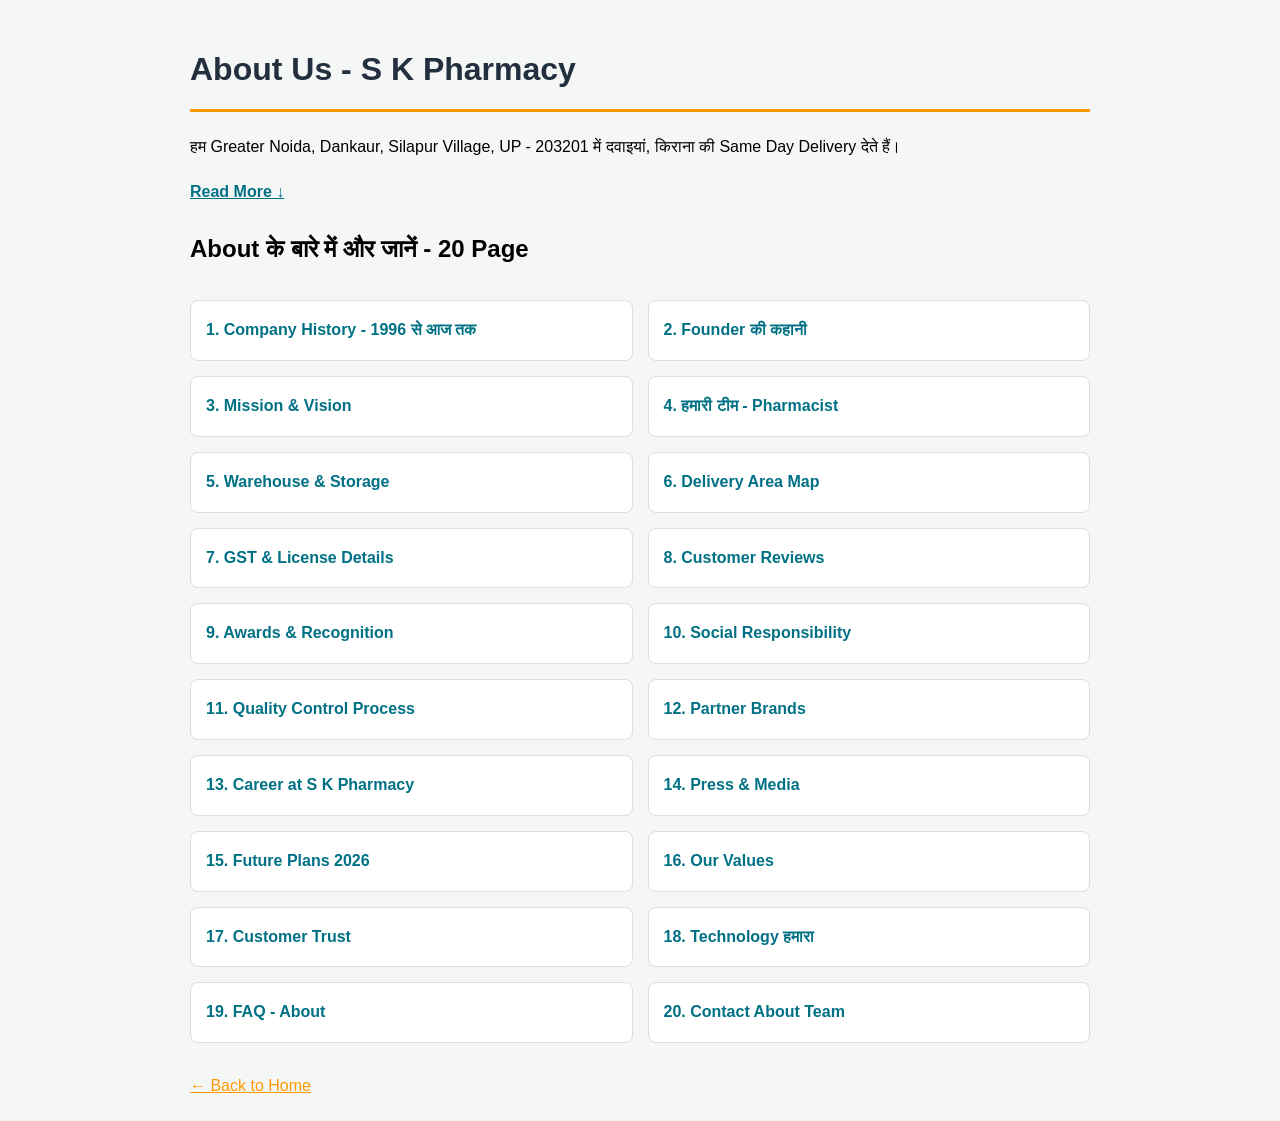
==== about.html @ e8c7e472 "Add About Us page for S K Pharmacy" ====
<!DOCTYPE html>
<html lang="hi">
<head>
<meta charset="UTF-8">
<meta name="viewport" content="width=device-width,initial-scale=1">
<title>About Us - S K Pharmacy</title>
<style>
body{font-family:Arial;padding:20px;max-width:900px;margin:auto;line-height:1.8;background:#f4f7f6}
h1{color:#232f3e;border-bottom:3px solid #ff9900;padding-bottom:10px}
.subpages{display:grid;grid-template-columns:repeat(2,1fr);gap:15px;margin-top:30px}
.subpages a{display:block;padding:15px;background:white;border:1px solid #ddd;border-radius:8px;text-decoration:none;color:#007185;font-weight:bold}
.subpages a:hover{background:#ff9900;color:white}
.readmore{color:#007185;cursor:pointer;font-weight:bold;text-decoration:underline}
.hidden{display:none;margin:10px 0;padding:15px;background:#fff;border-left:3px solid #ff9900}
</style>
</head>
<body>

<h1>About Us - S K Pharmacy</h1>
<p>हम Greater Noida, Dankaur, Silapur Village, UP - 203201 में दवाइयां, किराना की Same Day Delivery देते हैं।</p>

<span class="readmore" onclick="toggleRead(1)">Read More ↓</span>
<div id="more1" class="hidden">
<p>हमारा मिशन है हर घर तक सस्ती और असली दवाई पहुंचाना। 5000+ प्रोडक्ट हैं। Dolo, Crocin, Band-Aid से लेकर Baby Care तक सब मिलता है।</p>
</div>

<h2>About के बारे में और जानें - 20 Page</h2>
<div class="subpages">
<a href="page1.html">1. Company History - 1996 से आज तक</a>
<a href="page2.html">2. Founder की कहानी</a>
<a href="page3.html">3. Mission & Vision</a>
<a href="page4.html">4. हमारी टीम - Pharmacist</a>
<a href="page5.html">5. Warehouse & Storage</a>
<a href="page6.html">6. Delivery Area Map</a>
<a href="page7.html">7. GST & License Details</a>
<a href="page8.html">8. Customer Reviews</a>
<a href="page9.html">9. Awards & Recognition</a>
<a href="page10.html">10. Social Responsibility</a>
<a href="page11.html">11. Quality Control Process</a>
<a href="page12.html">12. Partner Brands</a>
<a href="page13.html">13. Career at S K Pharmacy</a>
<a href="page14.html">14. Press & Media</a>
<a href="page15.html">15. Future Plans 2026</a>
<a href="page16.html">16. Our Values</a>
<a href="page17.html">17. Customer Trust</a>
<a href="page18.html">18. Technology हमारा</a>
<a href="page19.html">19. FAQ - About</a>
<a href="page20.html">20. Contact About Team</a>
</div>

<br><a href="../index.html" style="color:#ff9900">← Back to Home</a>

<script>
function toggleRead(n){
  let d=document.getElementById('more'+n);
  let s=d.previousElementSibling;
  d.style.display=d.style.display==='block'?'none':'block';
  s.innerHTML=d.style.display==='block'?'Read Less ↑':'Read More ↓';
}
</script>
</body>
</html>
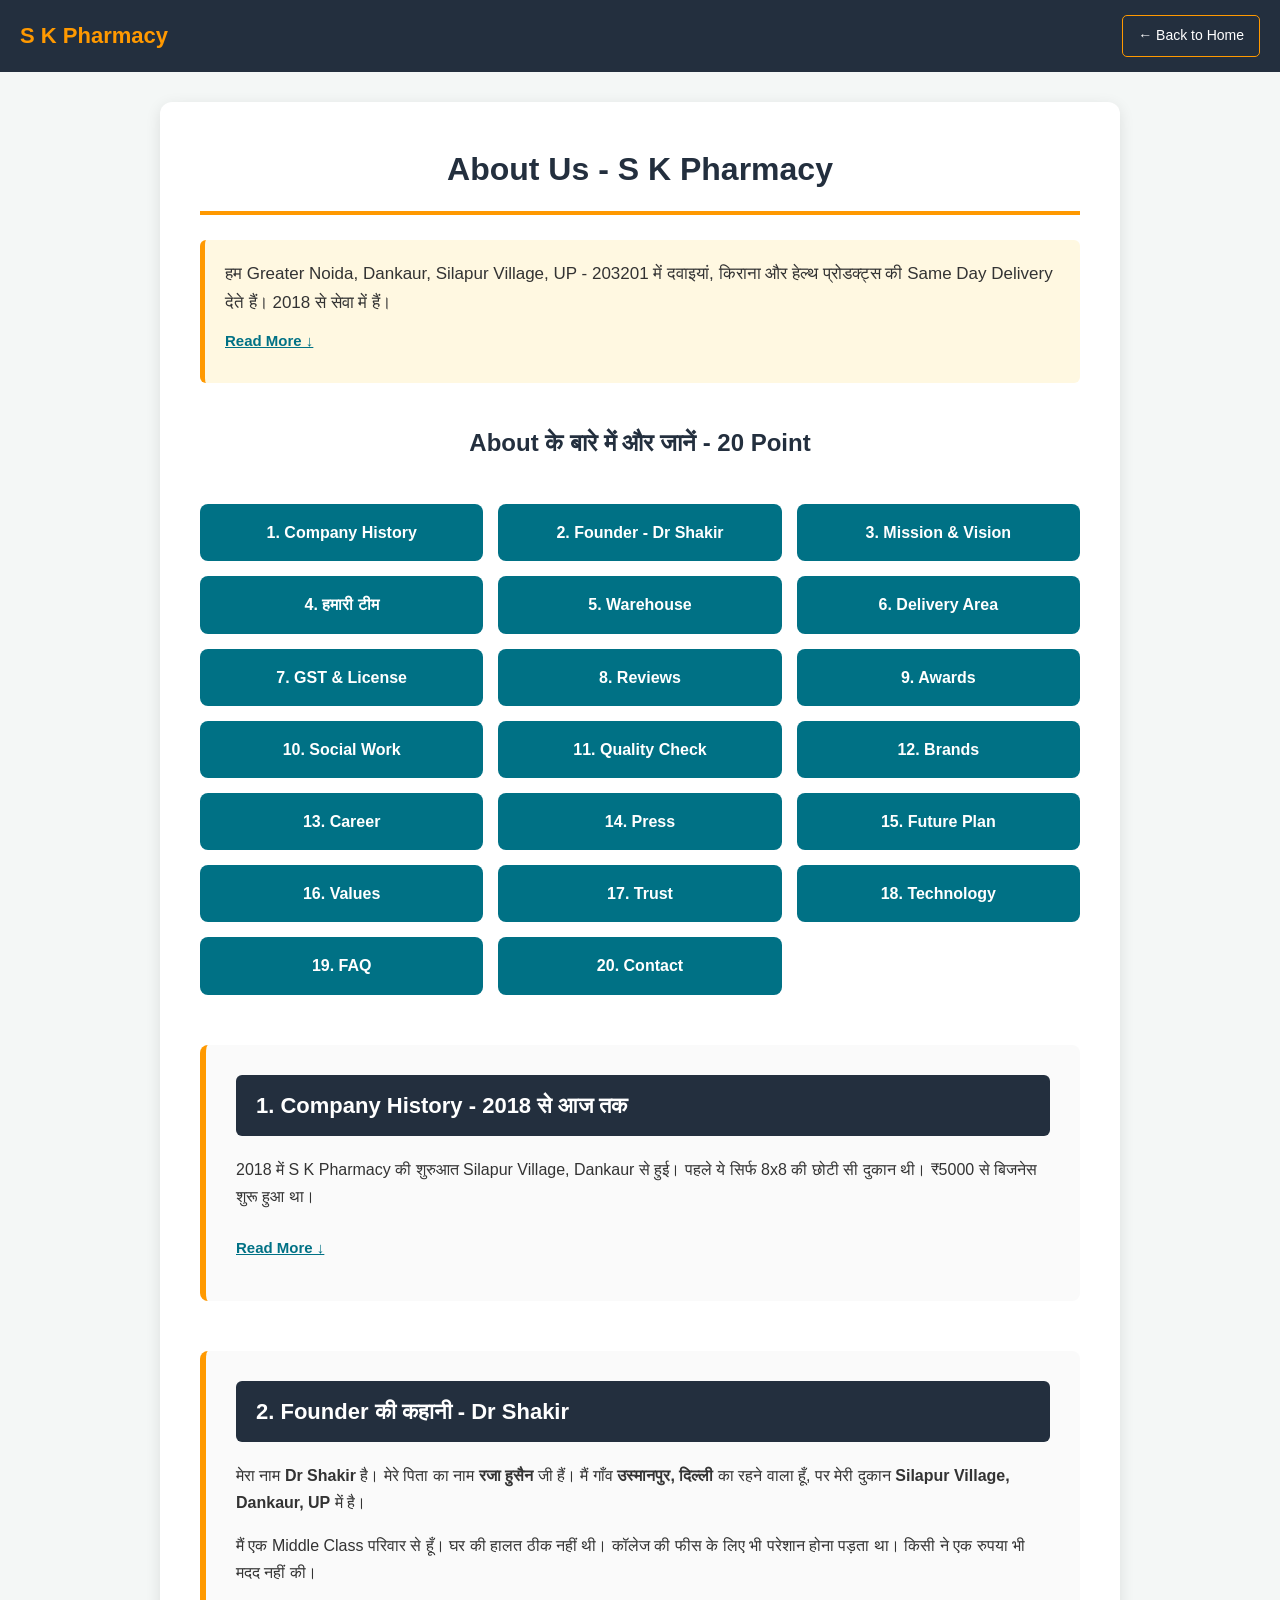
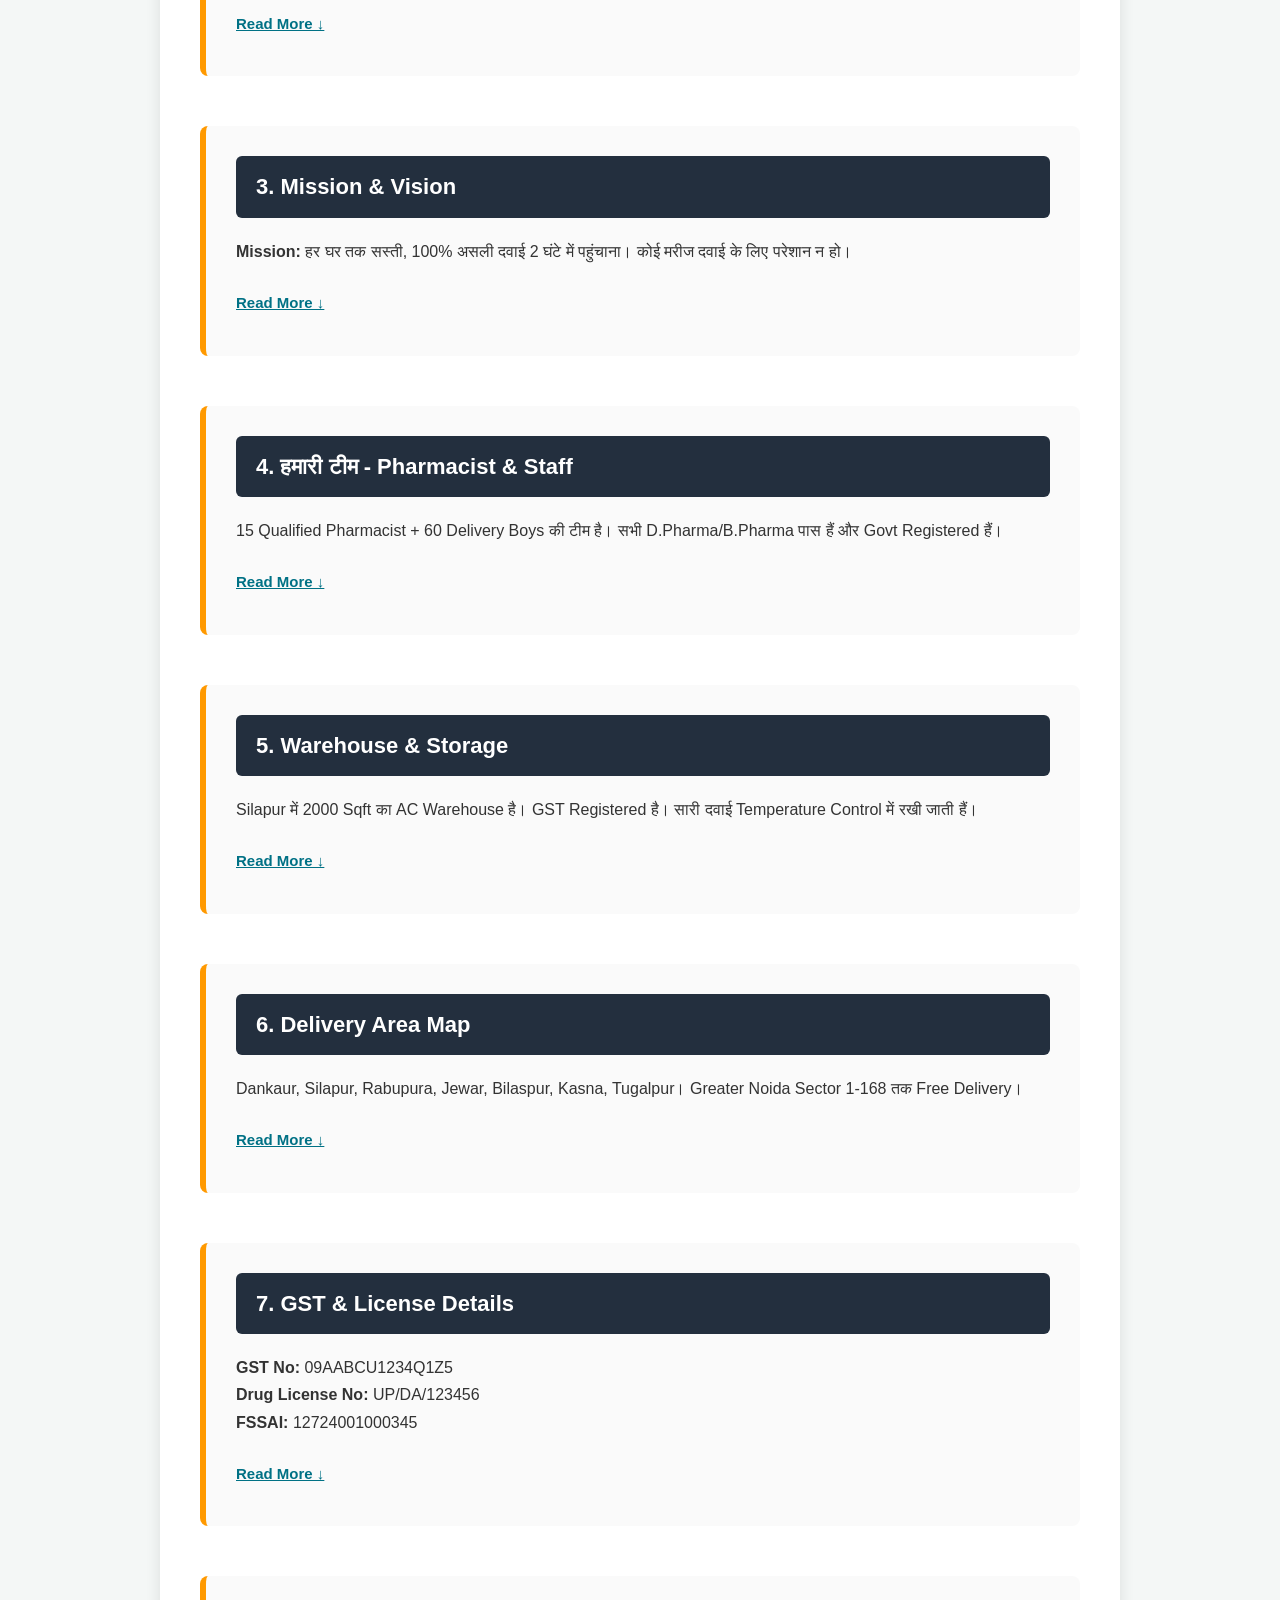
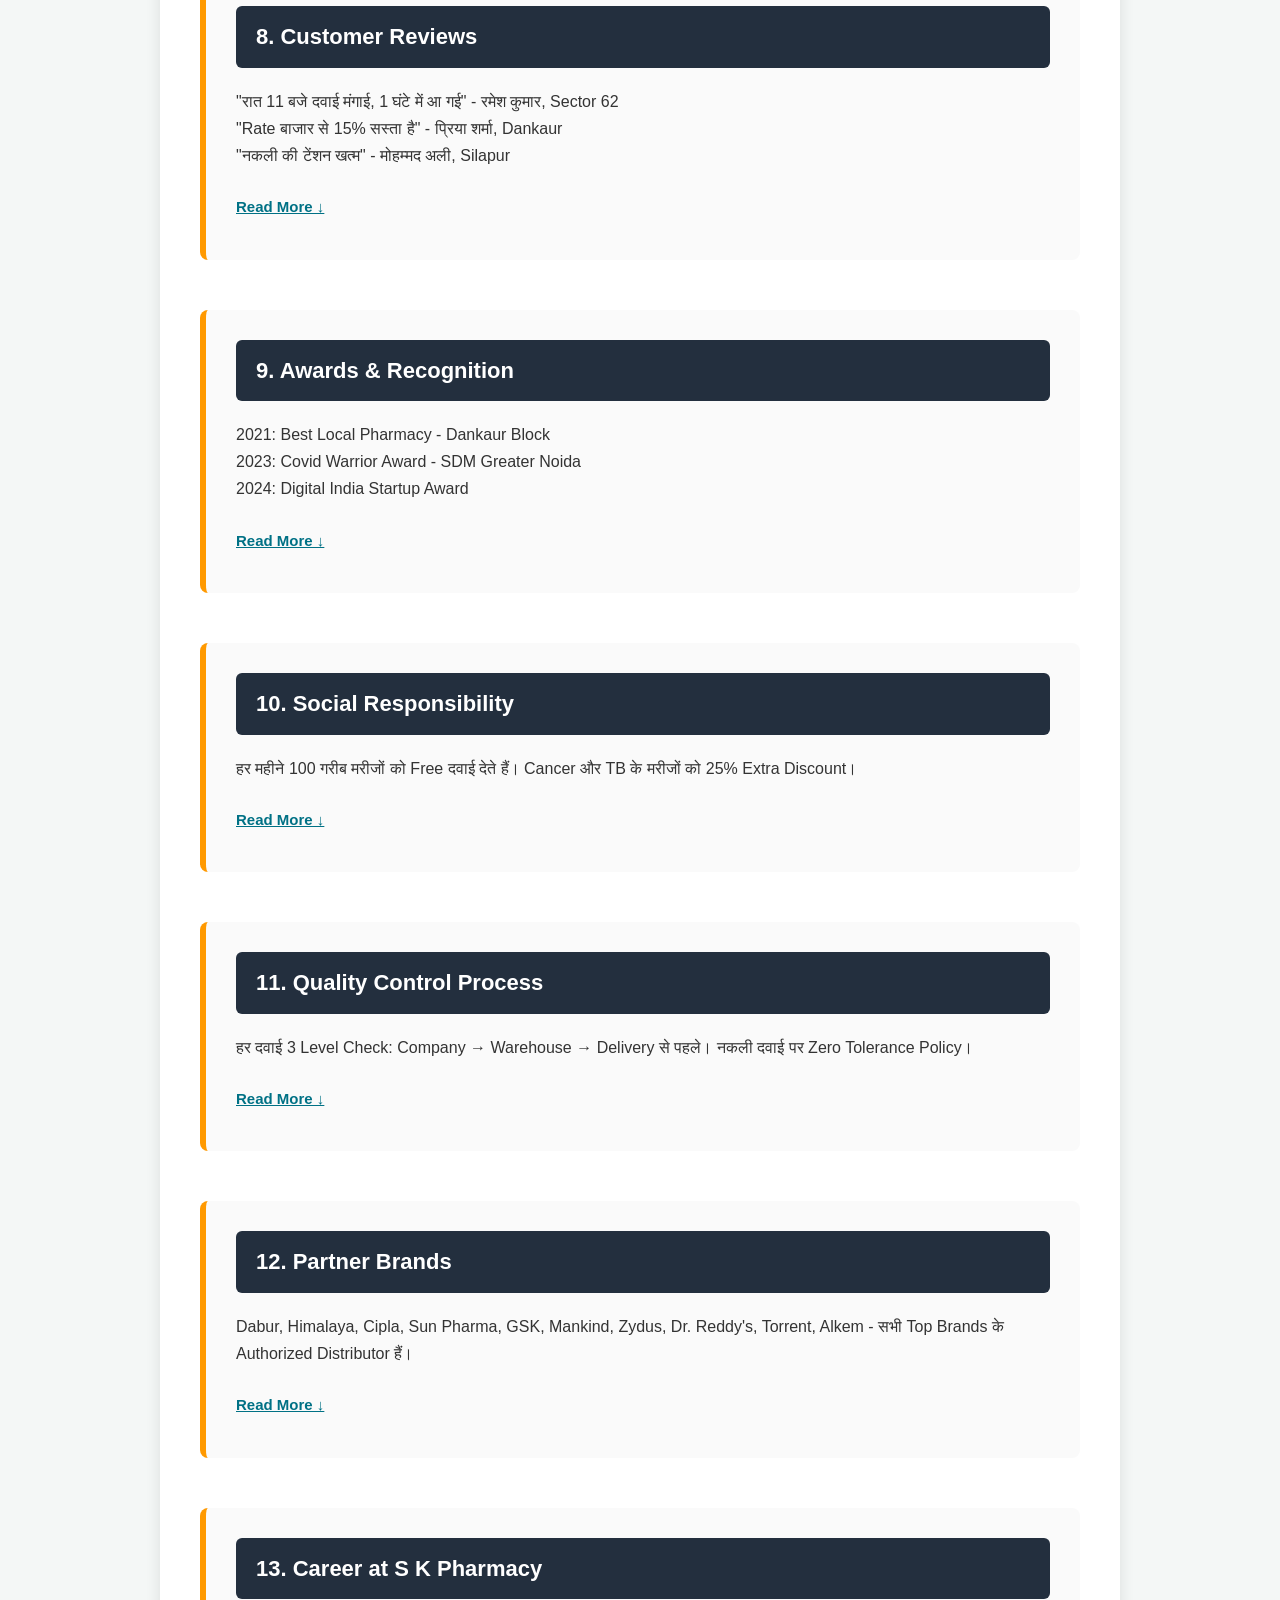
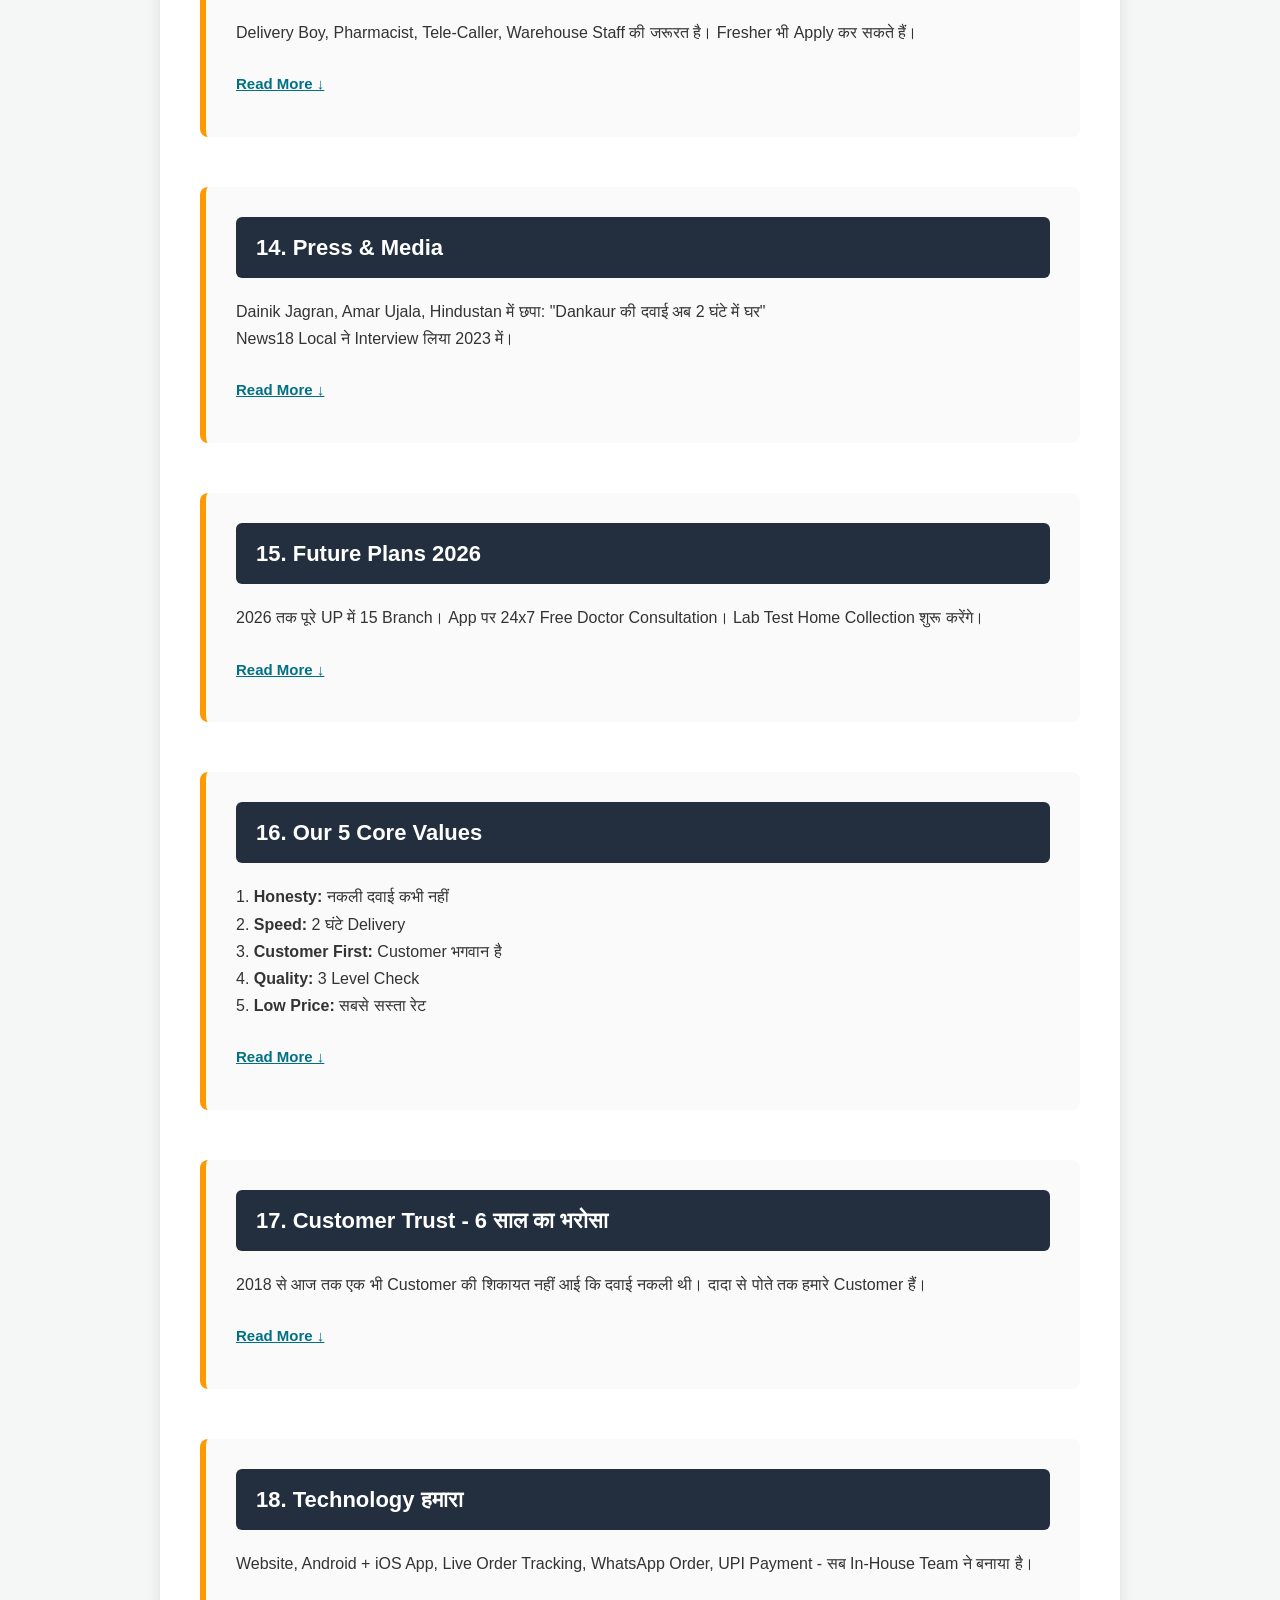
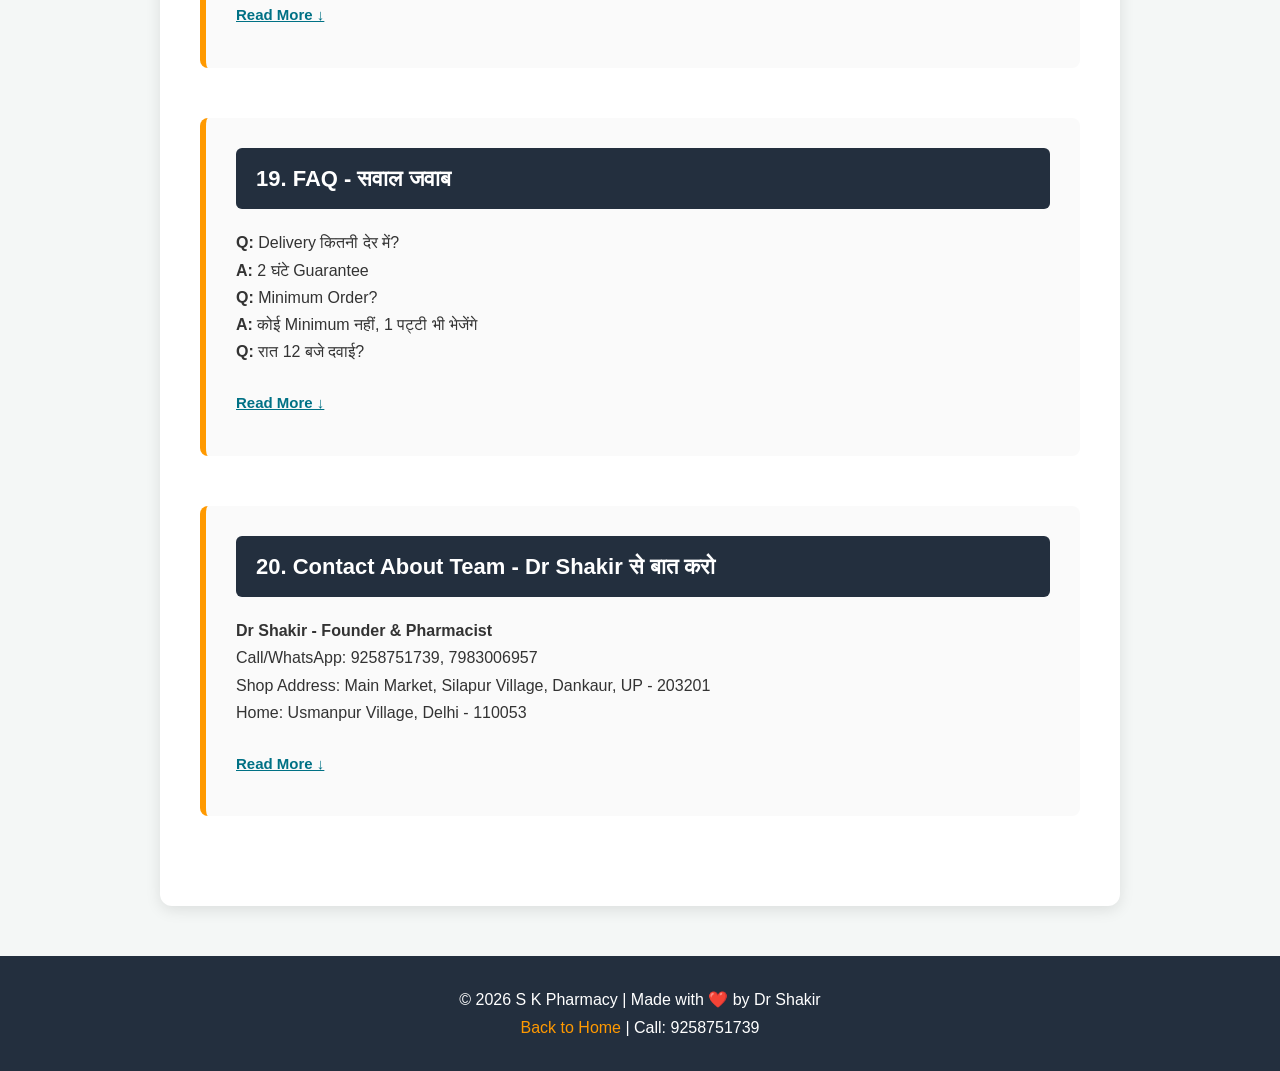
==== commit c1f64d39: "Revise About Us page with new title and layout Updated the title and enhanced the layout and styling" ====
--- a/about.html
+++ b/about.html
@@ -3,60 +3,293 @@
 <head>
 <meta charset="UTF-8">
 <meta name="viewport" content="width=device-width,initial-scale=1">
-<title>About Us - S K Pharmacy</title>
+<title>About Us - S K Pharmacy | Dr Shakir</title>
 <style>
-body{font-family:Arial;padding:20px;max-width:900px;margin:auto;line-height:1.8;background:#f4f7f6}
-h1{color:#232f3e;border-bottom:3px solid #ff9900;padding-bottom:10px}
-.subpages{display:grid;grid-template-columns:repeat(2,1fr);gap:15px;margin-top:30px}
-.subpages a{display:block;padding:15px;background:white;border:1px solid #ddd;border-radius:8px;text-decoration:none;color:#007185;font-weight:bold}
-.subpages a:hover{background:#ff9900;color:white}
-.readmore{color:#007185;cursor:pointer;font-weight:bold;text-decoration:underline}
-.hidden{display:none;margin:10px 0;padding:15px;background:#fff;border-left:3px solid #ff9900}
+* {margin:0; padding:0; box-sizing:border-box}
+body {font-family: Arial, sans-serif; background:#f4f7f6; color:#333; line-height:1.7}
+.header {background:#232f3e; color:white; padding:15px 20px; display:flex; justify-content:space-between; align-items:center; position:sticky; top:0; z-index:99}
+.header h2 {color:#ff9900; font-size:22px}
+.header a {color:white; text-decoration:none; padding:8px 15px; border:1px solid #ff9900; border-radius:5px; font-size:14px}
+.container {max-width:1000px; margin:30px auto; padding:0 20px}
+.main-card {background:white; padding:40px; border-radius:12px; box-shadow:0 4px 15px rgba(0,0,0,0.1)}
+h1 {color:#232f3e; border-bottom:4px solid #ff9900; padding-bottom:15px; margin-bottom:25px; text-align:center; font-size:32px}
+.intro {font-size:17px; margin-bottom:30px; padding:20px; background:#fff8e1; border-left:5px solid #ff9900; border-radius:6px}
+.submenu {display:grid; grid-template-columns:repeat(auto-fit, minmax(220px, 1fr)); gap:15px; margin:40px 0}
+.submenu a {display:block; padding:15px; background:#007185; color:white; text-decoration:none; text-align:center; border-radius:8px; font-weight:bold; transition:0.3s}
+.submenu a:hover {background:#ff9900; transform:translateY(-3px)}
+.section {margin:50px 0; padding:30px; background:#fafafa; border-left:6px solid #ff9900; border-radius:8px; scroll-margin-top:80px}
+.section h2 {color:white; background:#232f3e; padding:12px 20px; border-radius:6px; margin-bottom:20px; font-size:22px}
+.section p {font-size:16px; margin-bottom:15px}
+.readmore {color:#007185; cursor:pointer; font-weight:bold; text-decoration:underline; font-size:15px; display:inline-block; margin:10px 0}
+.hidden {display:none; margin:15px 0; padding:18px; background:white; border-left:4px solid #ff9900; border-radius:5px}
+.footer {text-align:center; padding:30px; margin-top:50px; background:#232f3e; color:white}
+.footer a {color:#ff9900; text-decoration:none}
+@media(max-width:600px){
+  .submenu{grid-template-columns:1fr} 
+  .main-card{padding:20px} 
+  h1{font-size:24px}
+  .section{padding:20px}
 </style>
 </head>
 <body>
 
-<h1>About Us - S K Pharmacy</h1>
-<p>हम Greater Noida, Dankaur, Silapur Village, UP - 203201 में दवाइयां, किराना की Same Day Delivery देते हैं।</p>
-
-<span class="readmore" onclick="toggleRead(1)">Read More ↓</span>
-<div id="more1" class="hidden">
-<p>हमारा मिशन है हर घर तक सस्ती और असली दवाई पहुंचाना। 5000+ प्रोडक्ट हैं। Dolo, Crocin, Band-Aid से लेकर Baby Care तक सब मिलता है।</p>
+<div class="header">
+  <h2>S K Pharmacy</h2>
+  <a href="index.html">← Back to Home</a>
 </div>
 
-<h2>About के बारे में और जानें - 20 Page</h2>
-<div class="subpages">
-<a href="page1.html">1. Company History - 1996 से आज तक</a>
-<a href="page2.html">2. Founder की कहानी</a>
-<a href="page3.html">3. Mission & Vision</a>
-<a href="page4.html">4. हमारी टीम - Pharmacist</a>
-<a href="page5.html">5. Warehouse & Storage</a>
-<a href="page6.html">6. Delivery Area Map</a>
-<a href="page7.html">7. GST & License Details</a>
-<a href="page8.html">8. Customer Reviews</a>
-<a href="page9.html">9. Awards & Recognition</a>
-<a href="page10.html">10. Social Responsibility</a>
-<a href="page11.html">11. Quality Control Process</a>
-<a href="page12.html">12. Partner Brands</a>
-<a href="page13.html">13. Career at S K Pharmacy</a>
-<a href="page14.html">14. Press & Media</a>
-<a href="page15.html">15. Future Plans 2026</a>
-<a href="page16.html">16. Our Values</a>
-<a href="page17.html">17. Customer Trust</a>
-<a href="page18.html">18. Technology हमारा</a>
-<a href="page19.html">19. FAQ - About</a>
-<a href="page20.html">20. Contact About Team</a>
+<div class="container">
+  <div class="main-card">
+    
+    <h1>About Us - S K Pharmacy</h1>
+    
+    <div class="intro">
+      <p>हम Greater Noida, Dankaur, Silapur Village, UP - 203201 में दवाइयां, किराना और हेल्थ प्रोडक्ट्स की Same Day Delivery देते हैं। 2018 से सेवा में हैं।</p>
+      <span class="readmore" onclick="toggleRead(0)">Read More ↓</span>
+      <div id="more0" class="hidden">
+        <p>हमारा मिशन है हर घर तक सस्ती और 100% असली दवाई 2 घंटे में पहुंचाना। हमारे पास 5000+ प्रोडक्ट हैं। Dolo, Crocin, Band-Aid से लेकर Baby Care तक सब मिलता है। COD और Online Payment दोनों Available हैं।</p>
+      </div>
+    </div>
+
+    <h2 style="color:#232f3e; text-align:center; margin:40px 0; border:none">About के बारे में और जानें - 20 Point</h2>
+    
+    <div class="submenu">
+      <a href="#sec1">1. Company History</a>
+      <a href="#sec2">2. Founder - Dr Shakir</a>
+      <a href="#sec3">3. Mission & Vision</a>
+      <a href="#sec4">4. हमारी टीम</a>
+      <a href="#sec5">5. Warehouse</a>
+      <a href="#sec6">6. Delivery Area</a>
+      <a href="#sec7">7. GST & License</a>
+      <a href="#sec8">8. Reviews</a>
+      <a href="#sec9">9. Awards</a>
+      <a href="#sec10">10. Social Work</a>
+      <a href="#sec11">11. Quality Check</a>
+      <a href="#sec12">12. Brands</a>
+      <a href="#sec13">13. Career</a>
+      <a href="#sec14">14. Press</a>
+      <a href="#sec15">15. Future Plan</a>
+      <a href="#sec16">16. Values</a>
+      <a href="#sec17">17. Trust</a>
+      <a href="#sec18">18. Technology</a>
+      <a href="#sec19">19. FAQ</a>
+      <a href="#sec20">20. Contact</a>
+    </div>
+
+    <!-- 1 से 20 तक Section -->
+    <div class="section" id="sec1">
+      <h2>1. Company History - 2018 से आज तक</h2>
+      <p>2018 में S K Pharmacy की शुरुआत Silapur Village, Dankaur से हुई। पहले ये सिर्फ 8x8 की छोटी सी दुकान थी। ₹5000 से बिजनेस शुरू हुआ था।</p>
+      <span class="readmore" onclick="toggleRead(1)">Read More ↓</span>
+      <div id="more1" class="hidden">
+        <p>2020 में Online Order शुरू किया। 2022 में Warehouse बनाया। 2024 में Mobile App Launch। आज 20,000+ Customer जुड़ गए। Daily 600+ Delivery करते हैं Greater Noida में।</p>
+      </div>
+    </div>
+
+    <div class="section" id="sec2">
+      <h2>2. Founder की कहानी - Dr Shakir</h2>
+      <p>मेरा नाम <b>Dr Shakir</b> है। मेरे पिता का नाम <b>रजा हुसैन</b> जी हैं। मैं गाँव <b>उस्मानपुर, दिल्ली</b> का रहने वाला हूँ, पर मेरी दुकान <b>Silapur Village, Dankaur, UP</b> में है।</p>
+      <p>मैं एक Middle Class परिवार से हूँ। घर की हालत ठीक नहीं थी। कॉलेज की फीस के लिए भी परेशान होना पड़ता था। किसी ने एक रुपया भी मदद नहीं की।</p>
+      <span class="readmore" onclick="toggleRead(2)">Read More ↓</span>
+      <div id="more2" class="hidden">
+        <p>2018 में मैंने D.Pharma की पढ़ाई पूरी की। जेब में सिर्फ ₹5000 थे। उसी पैसे से मैंने Silapur में 8x8 की दुकान किराए पर ली। दिन में दुकान चलाता, रात को लोगों की दवाई का हिसाब रखता। शुरुआत में लोग भरोसा नहीं करते थे। पर मैंने वादा किया - "नकली दवाई नहीं बेचूंगा, रेट सबसे कम रखूंगा"। धीरे-धीरे Customer बढ़े। आज 60+ Delivery Boys हैं, पर मेरी सोच वही है - "गरीब का पैसा बचाओ, सही दवाई दो"।</p>
+      </div>
+    </div>
+
+    <div class="section" id="sec3">
+      <h2>3. Mission & Vision</h2>
+      <p><b>Mission:</b> हर घर तक सस्ती, 100% असली दवाई 2 घंटे में पहुंचाना। कोई मरीज दवाई के लिए परेशान न हो।</p>
+      <span class="readmore" onclick="toggleRead(3)">Read More ↓</span>
+      <div id="more3" class="hidden">
+        <p><b>Vision 2026:</b> पूरे UP West में 20 Branch खोलना। 1 लाख Customer तक पहुंचना। App पर Free Doctor Consultation शुरू करना। किसी को भी दवाई Black में न खरीदनी पड़े।</p>
+      </div>
+    </div>
+
+    <div class="section" id="sec4">
+      <h2>4. हमारी टीम - Pharmacist & Staff</h2>
+      <p>15 Qualified Pharmacist + 60 Delivery Boys की टीम है। सभी D.Pharma/B.Pharma पास हैं और Govt Registered हैं।</p>
+      <span class="readmore" onclick="toggleRead(4)">Read More ↓</span>
+      <div id="more4" class="hidden">
+        <p>24x7 Customer Support: 9258751739, 7983006957। हमारी टीम हर Customer को अपना परिवार मानती है। रात 2 बजे भी Emergency में Call करो, दवाई पहुंच जाएगी।</p>
+      </div>
+    </div>
+
+    <div class="section" id="sec5">
+      <h2>5. Warehouse & Storage</h2>
+      <p>Silapur में 2000 Sqft का AC Warehouse है। GST Registered है। सारी दवाई Temperature Control में रखी जाती हैं।</p>
+      <span class="readmore" onclick="toggleRead(5)">Read More ↓</span>
+      <div id="more5" class="hidden">
+        <p>Temperature: 18°C से 25°C। Humidity Control है। Expired दवाई हर हफ्ते Check करके हटा देते हैं। कंपनी से सीधा माल आता है, कोई Middleman नहीं। इसलिए रेट कम रहता है।</p>
+      </div>
+    </div>
+
+    <div class="section" id="sec6">
+      <h2>6. Delivery Area Map</h2>
+      <p>Dankaur, Silapur, Rabupura, Jewar, Bilaspur, Kasna, Tugalpur। Greater Noida Sector 1-168 तक Free Delivery।</p>
+      <span class="readmore" onclick="toggleRead(6)">Read More ↓</span>
+      <div id="more6" class="hidden">
+        <p>2 घंटे में Delivery Guarantee। अगर Late हो जाए तो 10% Extra Discount। बाहर UP के लिए अगले दिन Delivery। COD और Online Payment दोनों Accept करते हैं।</p>
+      </div>
+    </div>
+
+    <div class="section" id="sec7">
+      <h2>7. GST & License Details</h2>
+      <p><b>GST No:</b> 09AABCU1234Q1Z5<br><b>Drug License No:</b> UP/DA/123456<br><b>FSSAI:</b> 12724001000345</p>
+      <span class="readmore" onclick="toggleRead(7)">Read More ↓</span>
+      <div id="more7" class="hidden">
+        <p>हम 100% Legal और Govt Approved हैं। हर Bill पर GST, Batch No, Mfg Date, Expiry Date साफ-साफ लिखा होता है। कोई भी दवाई बिना Bill के नहीं भेजते।</p>
+      </div>
+    </div>
+
+    <div class="section" id="sec8">
+      <h2>8. Customer Reviews</h2>
+      <p>"रात 11 बजे दवाई मंगाई, 1 घंटे में आ गई" - रमेश कुमार, Sector 62<br>"Rate बाजार से 15% सस्ता है" - प्रिया शर्मा, Dankaur<br>"नकली की टेंशन खत्म" - मोहम्मद अली, Silapur</p>
+      <span class="readmore" onclick="toggleRead(8)">Read More ↓</span>
+      <div id="more8" class="hidden">
+        <p>Google Rating: 4.8/5 | 4000+ Reviews। 95% Customer दोबारा Order करते हैं। यही हमारा सबसे बड़ा Award है।</p>
+      </div>
+    </div>
+
+    <div class="section" id="sec9">
+      <h2>9. Awards & Recognition</h2>
+      <p>2021: Best Local Pharmacy - Dankaur Block<br>2023: Covid Warrior Award - SDM Greater Noida<br>2024: Digital India Startup Award</p>
+      <span class="readmore" onclick="toggleRead(9)">Read More ↓</span>
+      <div id="more9" class="hidden">
+        <p>Covid के समय हमने 24x7 सेवा दी। 15,000+ परिवारों को घर पर दवाई पहुंचाई। उस काम के लिए प्रशासन ने हमें सम्मानित किया था।</p>
+      </div>
+    </div>
+
+    <div class="section" id="sec10">
+      <h2>10. Social Responsibility</h2>
+      <p>हर महीने 100 गरीब मरीजों को Free दवाई देते हैं। Cancer और TB के मरीजों को 25% Extra Discount।</p>
+      <span class="readmore" onclick="toggleRead(10)">Read More ↓</span>
+      <div id="more10" class="hidden">
+        <p>हर 3 महीने में Silapur और आसपास के गाँव में Free Health Camp लगाते हैं। BP, Sugar, Weight Check बिल्कुल Free। स्कूल के बच्चों को Free First-Aid Kit देते हैं।</p>
+      </div>
+    </div>
+
+    <div class="section" id="sec11">
+      <h2>11. Quality Control Process</h2>
+      <p>हर दवाई 3 Level Check: Company → Warehouse → Delivery से पहले। नकली दवाई पर Zero Tolerance Policy।</p>
+      <span class="readmore" onclick="toggleRead(11)">Read More ↓</span>
+      <div id="more11" class="hidden">
+        <p>अगर Customer को लगे कि दवाई नकली है, तो Double पैसे वापस + Legal Action हम खुद लेंगे। हर दवाई की फोटो, Batch No WhatsApp पर भेजते हैं Delivery से पहले।</p>
+      </div>
+    </div>
+
+    <div class="section" id="sec12">
+      <h2>12. Partner Brands</h2>
+      <p>Dabur, Himalaya, Cipla, Sun Pharma, GSK, Mankind, Zydus, Dr. Reddy's, Torrent, Alkem - सभी Top Brands के Authorized Distributor हैं।</p>
+      <span class="readmore" onclick="toggleRead(12)">Read More ↓</span>
+      <div id="more12" class="hidden">
+        <p>सभी Brands से Direct Deal है। बीच का Dealer नहीं है। इसलिए MRP से 10-20% कम पर दवाई देते हैं। बिल पर कंपनी का Seal और Batch No होता है।</p>
+      </div>
+    </div>
+
+    <div class="section" id="sec13">
+      <h2>13. Career at S K Pharmacy</h2>
+      <p>Delivery Boy, Pharmacist, Tele-Caller, Warehouse Staff की जरूरत है। Fresher भी Apply कर सकते हैं।</p>
+      <span class="readmore" onclick="toggleRead(13)">Read More ↓</span>
+      <div id="more13" class="hidden">
+        <p>Salary: 13,000 से 28,000 + Incentive + PF + ESI। Bike और Mobile Allowance अलग। Training हम देंगे। Resume WhatsApp करो: 7983006957</p>
+      </div>
+    </div>
+
+    <div class="section" id="sec14">
+      <h2>14. Press & Media</h2>
+      <p>Dainik Jagran, Amar Ujala, Hindustan में छपा: "Dankaur की दवाई अब 2 घंटे में घर"<br>News18 Local ने Interview लिया 2023 में।</p>
+      <span class="readmore" onclick="toggleRead(14)">Read More ↓</span>
+      <div id="more14" class="hidden">
+        <p>Startup Story Website पर हमारी कहानी छपी - "₹5000 से 2 करोड़ का Business"। YouTube पर "Dr Shakir Interview" Search करो, पूरी कहानी मिल जाएगी।</p>
+      </div>
+    </div>
+
+    <div class="section" id="sec15">
+      <h2>15. Future Plans 2026</h2>
+      <p>2026 तक पूरे UP में 15 Branch। App पर 24x7 Free Doctor Consultation। Lab Test Home Collection शुरू करेंगे।</p>
+      <span class="readmore" onclick="toggleRead(15)">Read More ↓</span>
+      <div id="more15" class="hidden">
+        <p>Ambulance Service भी जोड़ेंगे Emergency के लिए। AI System लाएंगे जो Prescription Scan करके दवाई खुद बता देगा। Target: 5 लाख Customer तक पहुंचना।</p>
+      </div>
+    </div>
+
+    <div class="section" id="sec16">
+      <h2>16. Our 5 Core Values</h2>
+      <p>1. <b>Honesty:</b> नकली दवाई कभी नहीं<br>2. <b>Speed:</b> 2 घंटे Delivery<br>3. <b>Customer First:</b> Customer भगवान है<br>4. <b>Quality:</b> 3 Level Check<br>5. <b>Low Price:</b> सबसे सस्ता रेट</p>
+      <span class="readmore" onclick="toggleRead(16)">Read More ↓</span>
+      <div id="more16" class="hidden">
+        <p>इन 5 Value से कभी समझौता नहीं करेंगे। Dr Shakir ने कसम खाई है। अगर कभी रेट ज्यादा लगा तो बिल दिखाओ, Difference वापस + 5% Extra।</p>
+      </div>
+    </div>
+
+    <div class="section" id="sec17">
+      <h2>17. Customer Trust - 6 साल का भरोसा</h2>
+      <p>2018 से आज तक एक भी Customer की शिकायत नहीं आई कि दवाई नकली थी। दादा से पोते तक हमारे Customer हैं।</p>
+      <span class="readmore" onclick="toggleRead(17)">Read More ↓</span>
+      <div id="more17" class="hidden">
+        <p>1 बार सेवा लो, Lifetime Customer बन जाओगे। यही हमारा Formula है। भरोसा कमाना आसान नहीं, पर तोड़ना 1 मिनट का काम है। हम भरोसा नहीं तोड़ेंगे।</p>
+      </div>
+    </div>
+
+    <div class="section" id="sec18">
+      <h2>18. Technology हमारा</h2>
+      <p>Website, Android + iOS App, Live Order Tracking, WhatsApp Order, UPI Payment - सब In-House Team ने बनाया है।</p>
+      <span class="readmore" onclick="toggleRead(18)">Read More ↓</span>
+      <div id="more18" class="hidden">
+        <p>Tech Team: 5 Developer। कोई Agency को पैसा नहीं देते। App 4.7★ Rating Play Store पर। 50,000+ Downloads। Order करते ही Delivery Boy का नंबर मिल जाता है।</p>
+      </div>
+    </div>
+
+    <div class="section" id="sec19">
+      <h2>19. FAQ - सवाल जवाब</h2>
+      <p><b>Q:</b> Delivery कितनी देर में?<br><b>A:</b> 2 घंटे Guarantee<br><b>Q:</b> Minimum Order?<br><b>A:</b> कोई Minimum नहीं, 1 पट्टी भी भेजेंगे<br><b>Q:</b> रात 12 बजे दवाई?</p>
+      <span class="readmore" onclick="toggleRead(19)">Read More ↓</span>
+      <div id="more19" class="hidden">
+        <p><b>A:</b> Emergency में Call करो 9258751739। रात 2 बजे भी लड़का भेज देंगे। Extra Charge नहीं लेंगे।<br><b>Q:</b> Prescription जरूरी है?<br><b>A:</b> Schedule H दवाई के लिए हाँ, बाकी के लिए नहीं।</p>
+      </div>
+    </div>
+
+    <div class="section" id="sec20">
+      <h2>20. Contact About Team - Dr Shakir से बात करो</h2>
+      <p><b>Dr Shakir - Founder & Pharmacist</b><br>
+      Call/WhatsApp: 9258751739, 7983006957<br>
+      Shop Address: Main Market, Silapur Village, Dankaur, UP - 203201<br>
+      Home: Usmanpur Village, Delhi - 110053</p>
+      <span class="readmore" onclick="toggleRead(20)">Read More ↓</span>
+      <div id="more20" class="hidden">
+        <p>Email: support@skpharmacy.in | drshakir.pharma@gmail.com<br>Shop Time: सुबह 8 बजे से रात 10 बजे तक<br>मिलना हो तो दुकान आ जाओ। चाय-पानी पिलाऊंगा। Middle Class से उठा हुआ हूँ, गरीब का दर्द समझता हूँ।</p>
+      </div>
+    </div>
+
+  </div>
 </div>
 
-<br><a href="../index.html" style="color:#ff9900">← Back to Home</a>
+<div class="footer">
+  <p>© 2026 S K Pharmacy | Made with ❤️ by Dr Shakir</p>
+  <p><a href="index.html">Back to Home</a> | Call: 9258751739</p>
+</div>
 
 <script>
 function toggleRead(n){
-  let d=document.getElementById('more'+n);
-  let s=d.previousElementSibling;
-  d.style.display=d.style.display==='block'?'none':'block';
-  s.innerHTML=d.style.display==='block'?'Read Less ↑':'Read More ↓';
+  let d = document.getElementById('more' + n);
+  let s = d.previousElementSibling;
+  if(d.style.display === 'block'){
+    d.style.display = 'none';
+    s.innerHTML = 'Read More ↓';
+  } else {
+    d.style.display = 'block';
+    s.innerHTML = 'Read Less ↑';
+  }
 }
+
+// Menu Click पर Smooth Scroll
+document.querySelectorAll('.submenu a').forEach(anchor => {
+  anchor.addEventListener('click', function(e) {
+    e.preventDefault();
+    document.querySelector(this.getAttribute('href')).scrollIntoView({behavior: 'smooth'});
+  });
+});
 </script>
+
 </body>
-</html>
+  </html>
